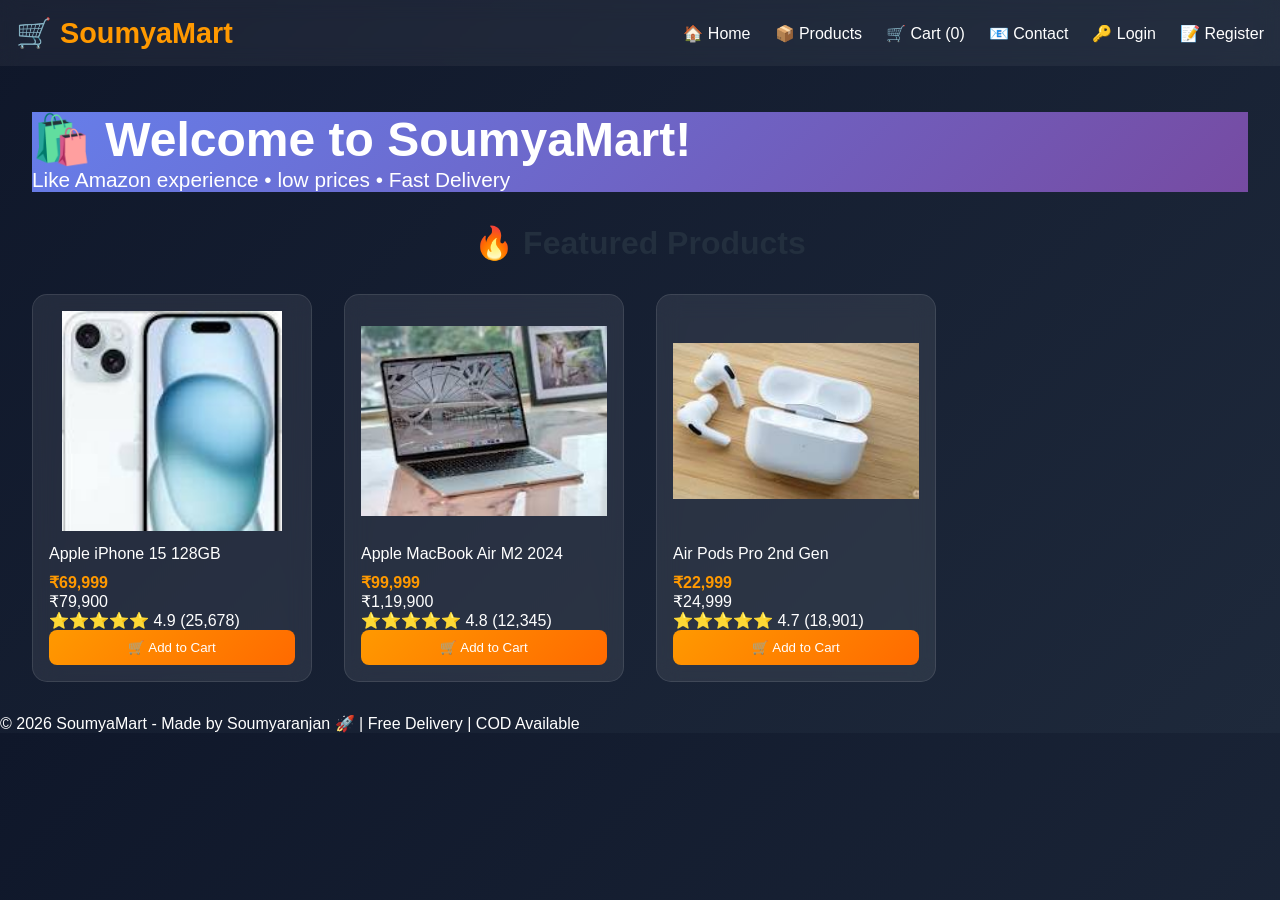
==== index.html @ 293a9233 "All files updated" ====
<!DOCTYPE html>
<html lang="en">
<head>
    <meta charset="UTF-8">
    <meta name="viewport" content="width=device-width, initial-scale=1.0">
    <title>SoumyaMart - Home</title>
    <link rel="stylesheet" href="style.css">
</head>
<body>
    <header>
        <nav>
            <div class="logo">🛒 SoumyaMart</div>
            <ul class="nav-links">
                <li><a href="index.html">🏠 Home</a></li>
                <li><a href="products.html">📦 Products</a></li>
                <li><a href="cart.html">🛒 Cart (<span class="cart-count">0</span>)</a></li>
                <li><a href="contact.html">📧 Contact</a></li>
                <li><a href="login.html">🔑 Login</a></li>
                <li><a href="register.html">📝 Register</a></li>
            </ul>
        </nav>
    </header>
    
    <main>
        <div class="page-header" style="background: linear-gradient(135deg, #667eea 0%, #764ba2 100%); color: white; margin-bottom: 2rem;">
            <h1 style="font-size: 3rem;">🛍️ Welcome to SoumyaMart!</h1>
            <p style="font-size: 1.3rem;">Like Amazon experience • low prices • Fast Delivery</p>
        </div>

        <section class="featured">
            <h2 style="text-align: center; margin-bottom: 2rem; font-size: 2rem; color: #232f3e;">🔥 Featured Products</h2>
            <div class="product-grid">
                
                <!-- 🔥 iPhone 15 - your local image -->
                <div class="product-card">
                    <div class="product-image">
                        <img src="iphone 15.jpg" alt="Apple iPhone 15" loading="lazy">
                    </div>
                    <div class="product-info">
                        <div class="product-title">Apple iPhone 15 128GB</div>
                        <div class="product-price">₹69,999</div>
                        <div class="original-price">₹79,900</div>
                        <div class="product-rating">⭐⭐⭐⭐⭐ 4.9 (25,678)</div>
                        <button class="btn" onclick="addToCart('iphone15-local', 'iPhone 15 128GB', 69999, 'iphone 15.jpg')">
                            🛒 Add to Cart
                        </button>
                    </div>
                </div>
                <div class="product-card">
                    <div class="product-image">
                        <img src="macbook m2.jpg" alt="MacBook" loading="lazy">
                    </div>
                    <div class="product-info">
                        <div class="product-title">Apple MacBook Air M2 2024</div>
                        <div class="product-price">₹99,999</div>
                        <div class="original-price">₹1,19,900</div>
                        <div class="product-rating">⭐⭐⭐⭐⭐ 4.8 (12,345)</div>
                        <button class="btn" onclick="addToCart('macbook', 'MacBook Air M2', 99999, 'macbook m2.jpg')">
                            🛒 Add to Cart
                        </button>
                    </div>
                </div>
                <div class="product-card">
                    <div class="product-image">
                        <img src="Airpods pro.jpg" alt="AirPods" loading="lazy">
                    </div>
                    <div class="product-info">
                        <div class="product-title">Air Pods Pro 2nd Gen</div>
                        <div class="product-price">₹22,999</div>
                        <div class="original-price">₹24,999</div>
                        <div class="product-rating">⭐⭐⭐⭐⭐ 4.7 (18,901)</div>
                        <button class="btn" onclick="addToCart('airpods', 'AirPods Pro 2', 22999, 'Airpods pro.jpg')">
                            🛒 Add to Cart
                        </button>
                    </div>
                </div>

                <!-- 4 more products same pattern... -->
            </div>
        </section>
    </main>
    
    <footer>
        <p>&copy; 2026 SoumyaMart - Made by Soumyaranjan 🚀 | Free Delivery | COD Available</p>
    </footer>
    
    <script src="script.js"></script>
</body>
</html>
---- style.css ----
* {
  margin: 0;
  padding: 0;
  box-sizing: border-box;
}

body {
  font-family: 'Segoe UI', sans-serif;
  background: linear-gradient(135deg, #0f172a, #1e293b);
  color: white;
}

/* HEADER */
header {
  background: rgba(255,255,255,0.05);
  backdrop-filter: blur(10px);
  padding: 1rem;
  position: fixed;
  width: 100%;
  top: 0;
  z-index: 1000;
}

nav {
  display: flex;
  justify-content: space-between;
  align-items: center;
}

.logo {
  font-size: 1.8rem;
  font-weight: bold;
  color: #ff9900;
}

.nav-links {
  display: flex;
  list-style: none;
  gap: 1.5rem;
}

.nav-links a {
  color: white;
  text-decoration: none;
}

/* MAIN */
main {
  margin-top: 80px;
  padding: 2rem;
}

/* PRODUCT GRID */
.product-grid {
  display: grid;
  grid-template-columns: repeat(auto-fill, minmax(260px, 1fr));
  gap: 2rem;
}

/* PRODUCT CARD (GLASS) */
.product-card {
  background: rgba(255,255,255,0.08);
  backdrop-filter: blur(12px);
  border-radius: 15px;
  padding: 1rem;
  transition: 0.3s;
  border: 1px solid rgba(255,255,255,0.1);
}

.product-card:hover {
  transform: translateY(-8px);
}

/* IMAGE */
.product-image img {
  width: 100%;
  height: 220px;
  object-fit: contain;
}

/* INFO */
.product-title {
  font-size: 1rem;
  margin: 10px 0;
}

.product-price {
  color: #ff9900;
  font-weight: bold;
}

/* BUTTON */
.btn {
  background: linear-gradient(135deg, #ff9900, #ff6a00);
  border: none;
  padding: 10px;
  width: 100%;
  border-radius: 8px;
  color: white;
  cursor: pointer;
}

.btn:hover {
  opacity: 0.9;
}

/* TOAST (GLASS) */
.glass-toast {
  position: fixed;
  top: 20px;
  right: 20px;
  background: rgba(255,255,255,0.1);
  backdrop-filter: blur(12px);
  padding: 1rem 1.5rem;
  border-radius: 12px;
  opacity: 0;
  transform: translateY(-20px);
  transition: 0.3s;
  z-index: 9999;
}

.glass-toast.show {
  opacity: 1;
  transform: translateY(0);
}

/* MOBILE */
@media (max-width: 768px) {
  .nav-links {
    display: none;
  }

  .nav-links.active {
    display: flex;
    flex-direction: column;
  }
}
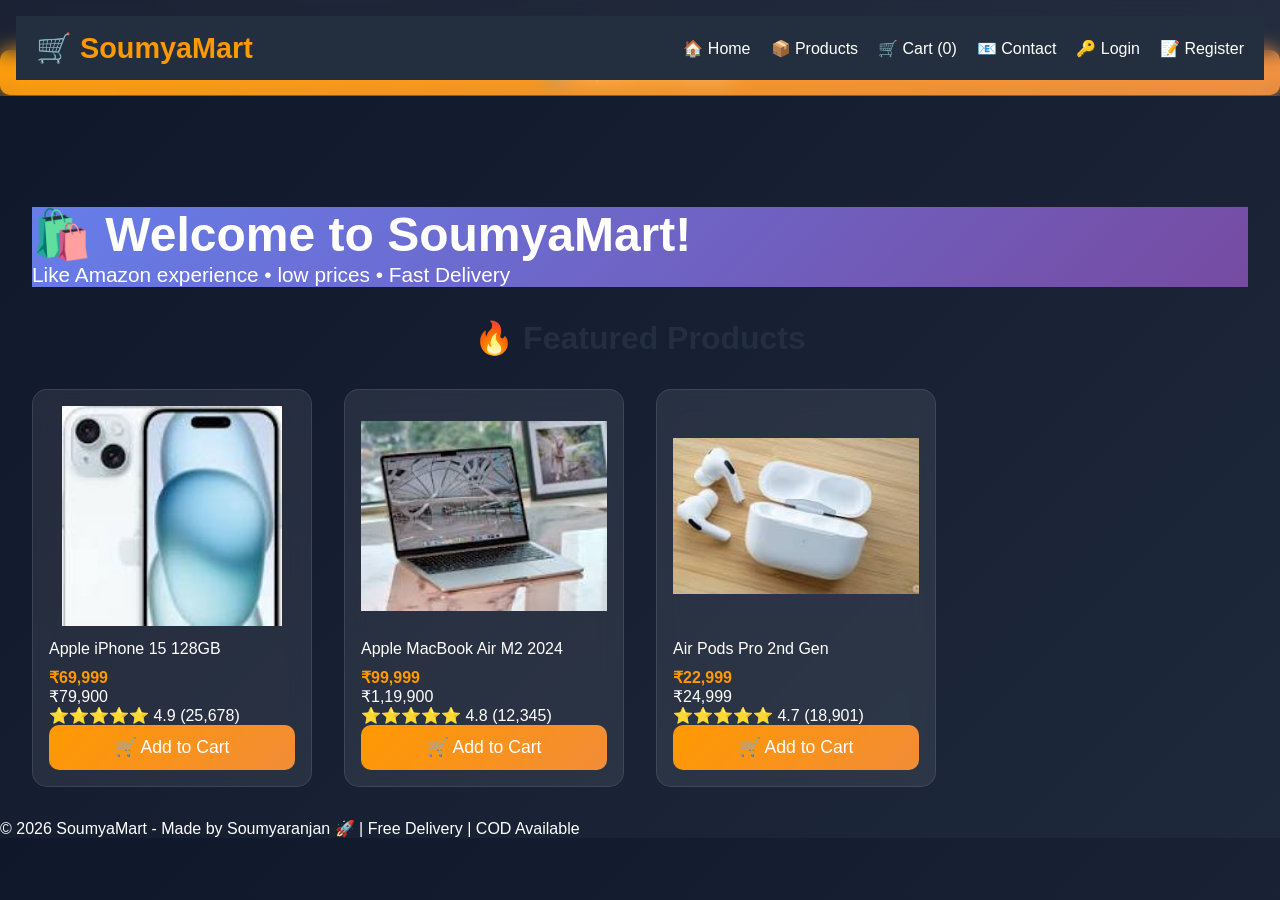
==== commit ea08dc03: "Updated all pages UI & fixes" ====
--- a/index.html
+++ b/index.html
@@ -10,6 +10,9 @@
     <header>
         <nav>
             <div class="logo">🛒 SoumyaMart</div>
+            <div class="menu-toggle" onclick="toggleMenu()">
+    ☰
+</div>
             <ul class="nav-links">
                 <li><a href="index.html">🏠 Home</a></li>
                 <li><a href="products.html">📦 Products</a></li>
@@ -20,7 +23,9 @@
             </ul>
         </nav>
     </header>
-    
+    <div style="text-align: center; margin-top: 50px;">
+    <a href="products.html" class="btn">🛍️ Explore All Products</a>
+</div>
     <main>
         <div class="page-header" style="background: linear-gradient(135deg, #667eea 0%, #764ba2 100%); color: white; margin-bottom: 2rem;">
             <h1 style="font-size: 3rem;">🛍️ Welcome to SoumyaMart!</h1>
--- a/style.css
+++ b/style.css
@@ -134,4 +134,74 @@
     display: flex;
     flex-direction: column;
   }
+}
+
+/* NAVBAR */
+nav {
+    display: flex;
+    justify-content: space-between;
+    align-items: center;
+    padding: 15px 20px;
+    background: #232f3e;
+    color: white;
+}
+
+.nav-links {
+    display: flex;
+    list-style: none;
+    gap: 20px;
+}
+
+.nav-links li a {
+    color: white;
+    text-decoration: none;
+}
+
+/* MENU BUTTON */
+.menu-toggle {
+    display: none;
+    font-size: 25px;
+    cursor: pointer;
+}
+
+/* MOBILE VIEW */
+@media (max-width: 768px) {
+    .menu-toggle {
+        display: block;
+    }
+
+    .nav-links {
+        position: absolute;
+        top: 60px;
+        left: 0;
+        width: 100%;
+        background: #232f3e;
+        flex-direction: column;
+        align-items: center;
+        display: none;
+    }
+
+    .nav-links.show {
+        display: flex;
+    }
+
+    .nav-links li {
+        padding: 15px 0;
+    }
+}
+
+.btn {
+    display: inline-block;
+    padding: 12px 25px;
+    background: linear-gradient(135deg, #ff9900, #f28c38);
+    color: white;
+    text-decoration: none;
+    border-radius: 10px;
+    font-size: 1.1rem;
+    transition: 0.3s;
+}
+
+.btn:hover {
+    transform: scale(1.05);
+    background: linear-gradient(135deg, #e68a00, #d97706);
 }
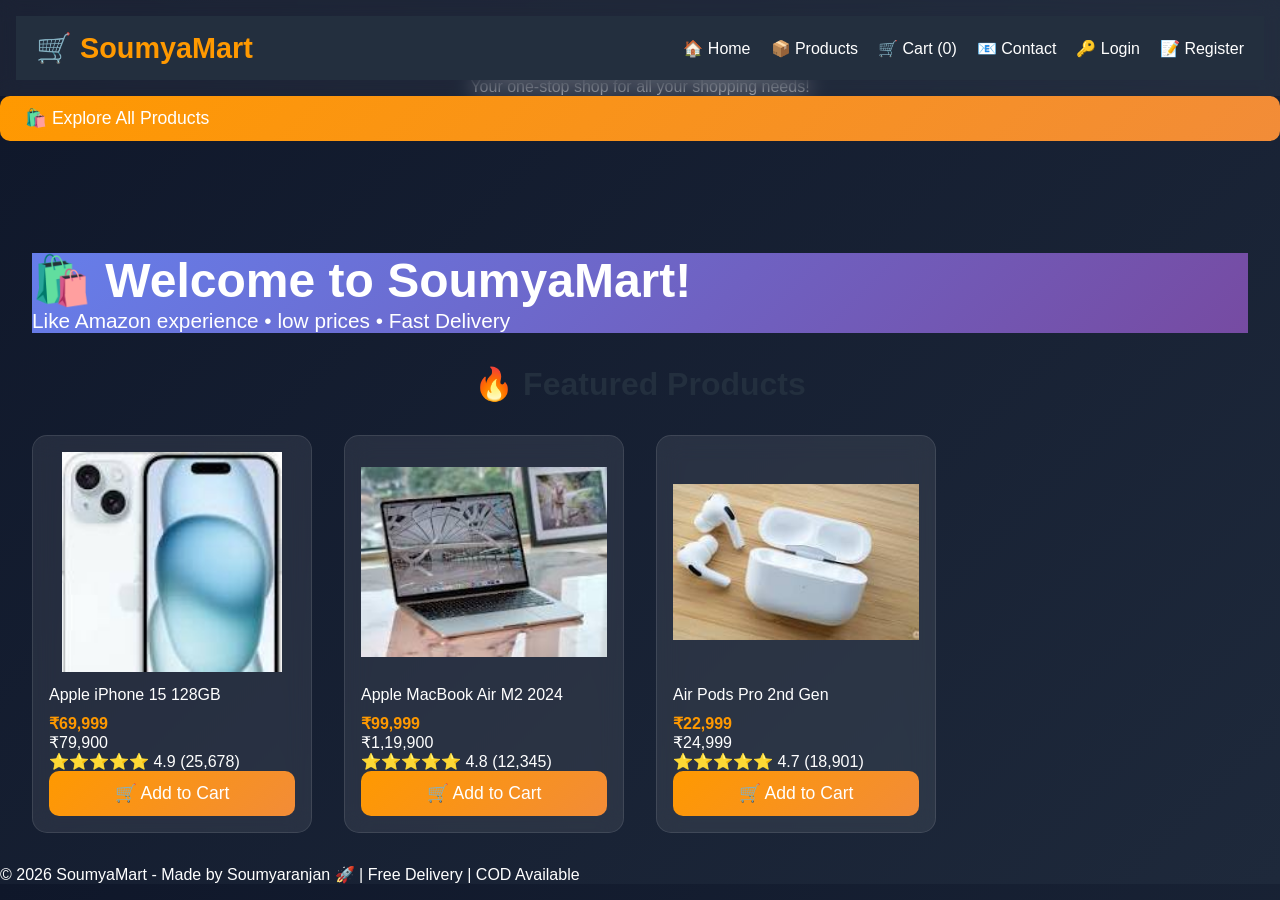
==== commit ecb4895d: "My E-commerce Web Page" ====
--- a/index.html
+++ b/index.html
@@ -10,9 +10,7 @@
     <header>
         <nav>
             <div class="logo">🛒 SoumyaMart</div>
-            <div class="menu-toggle" onclick="toggleMenu()">
-    ☰
-</div>
+            <div class="menu-toggle" onclick="toggleMenu()">☰</div>
             <ul class="nav-links">
                 <li><a href="index.html">🏠 Home</a></li>
                 <li><a href="products.html">📦 Products</a></li>
@@ -24,8 +22,10 @@
         </nav>
     </header>
     <div style="text-align: center; margin-top: 50px;">
-    <a href="products.html" class="btn">🛍️ Explore All Products</a>
-</div>
+        <h2>Welcome to SoumyaMart!</h2>
+        <p>Your one-stop shop for all your shopping needs!</p>
+    </div>
+        <a href="products.html" class="btn">🛍️ Explore All Products</a>
     <main>
         <div class="page-header" style="background: linear-gradient(135deg, #667eea 0%, #764ba2 100%); color: white; margin-bottom: 2rem;">
             <h1 style="font-size: 3rem;">🛍️ Welcome to SoumyaMart!</h1>
--- a/style.css
+++ b/style.css
@@ -204,4 +204,9 @@
 .btn:hover {
     transform: scale(1.05);
     background: linear-gradient(135deg, #e68a00, #d97706);
+}
+@media (max-width: 600px) {
+    .form-row {
+        grid-template-columns: 1fr !important;
+    }
 }
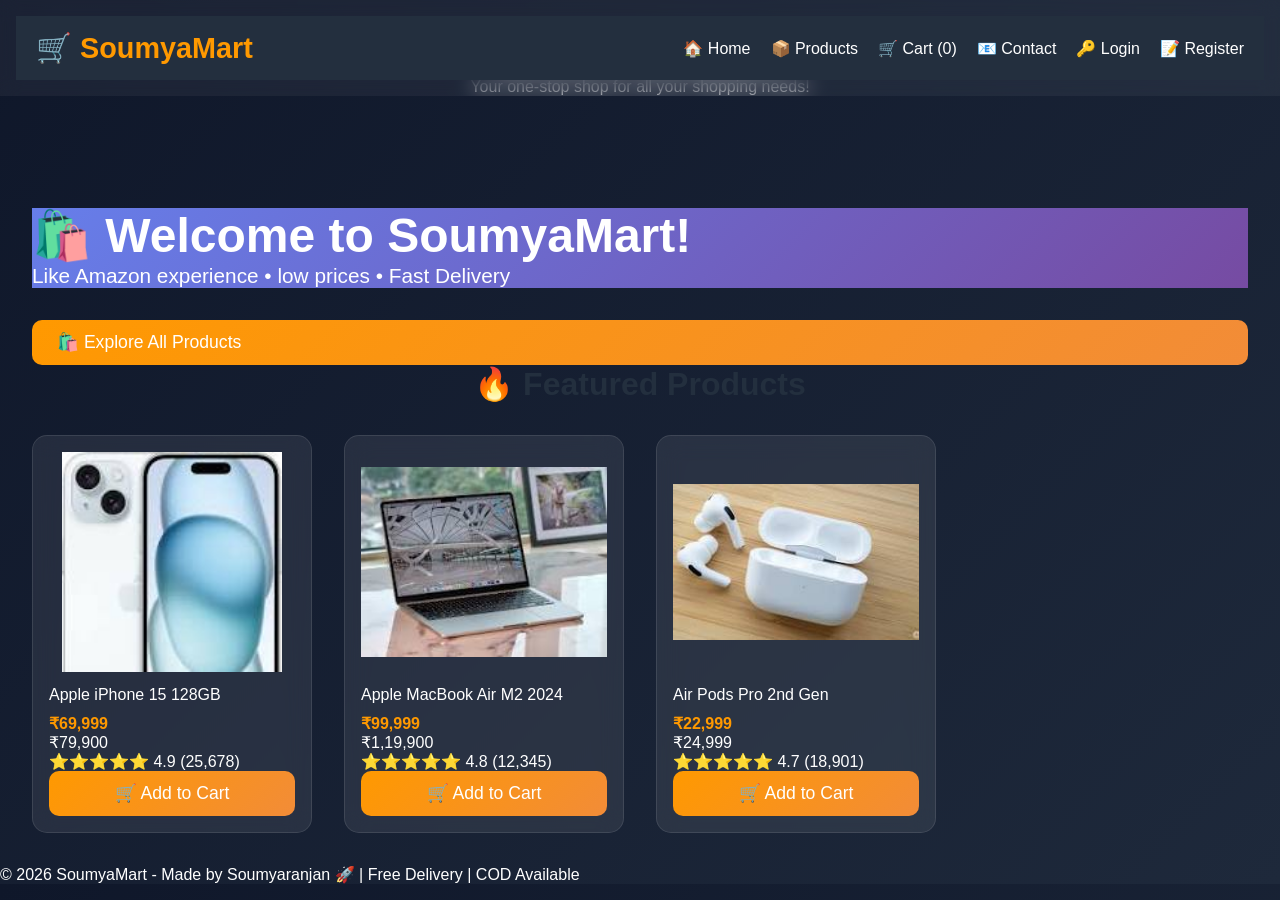
==== commit daeceb54: "My E-commerce Web Page" ====
--- a/index.html
+++ b/index.html
@@ -25,13 +25,12 @@
         <h2>Welcome to SoumyaMart!</h2>
         <p>Your one-stop shop for all your shopping needs!</p>
     </div>
-        <a href="products.html" class="btn">🛍️ Explore All Products</a>
     <main>
         <div class="page-header" style="background: linear-gradient(135deg, #667eea 0%, #764ba2 100%); color: white; margin-bottom: 2rem;">
             <h1 style="font-size: 3rem;">🛍️ Welcome to SoumyaMart!</h1>
             <p style="font-size: 1.3rem;">Like Amazon experience • low prices • Fast Delivery</p>
         </div>
-
+                <a href="products.html" class="btn">🛍️ Explore All Products</a>
         <section class="featured">
             <h2 style="text-align: center; margin-bottom: 2rem; font-size: 2rem; color: #232f3e;">🔥 Featured Products</h2>
             <div class="product-grid">
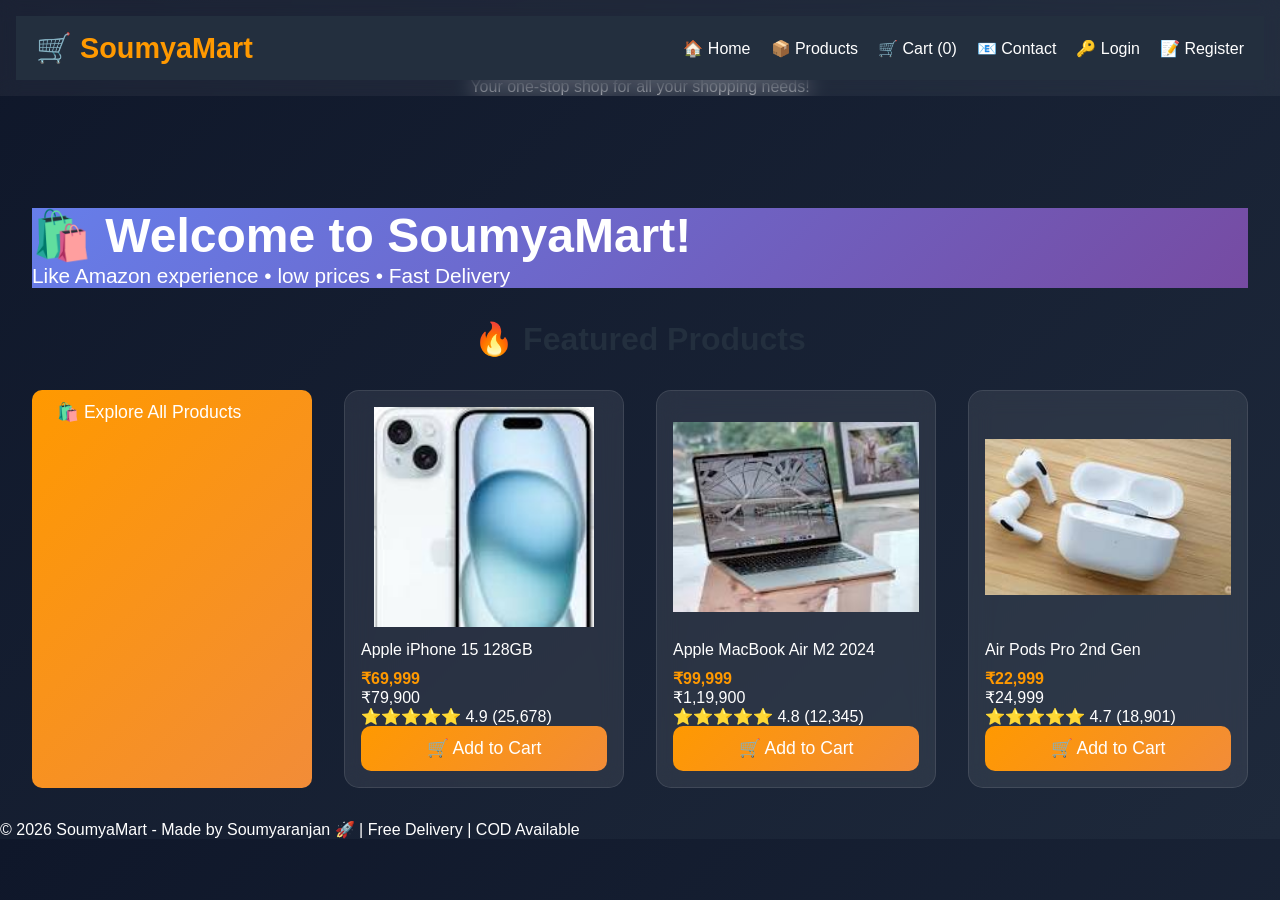
==== commit 331612c3: "My E-commerce Web Page" ====
--- a/index.html
+++ b/index.html
@@ -30,11 +30,10 @@
             <h1 style="font-size: 3rem;">🛍️ Welcome to SoumyaMart!</h1>
             <p style="font-size: 1.3rem;">Like Amazon experience • low prices • Fast Delivery</p>
         </div>
-                <a href="products.html" class="btn">🛍️ Explore All Products</a>
         <section class="featured">
             <h2 style="text-align: center; margin-bottom: 2rem; font-size: 2rem; color: #232f3e;">🔥 Featured Products</h2>
             <div class="product-grid">
-                
+                                <a href="products.html" class="btn">🛍️ Explore All Products</a>
                 <!-- 🔥 iPhone 15 - your local image -->
                 <div class="product-card">
                     <div class="product-image">
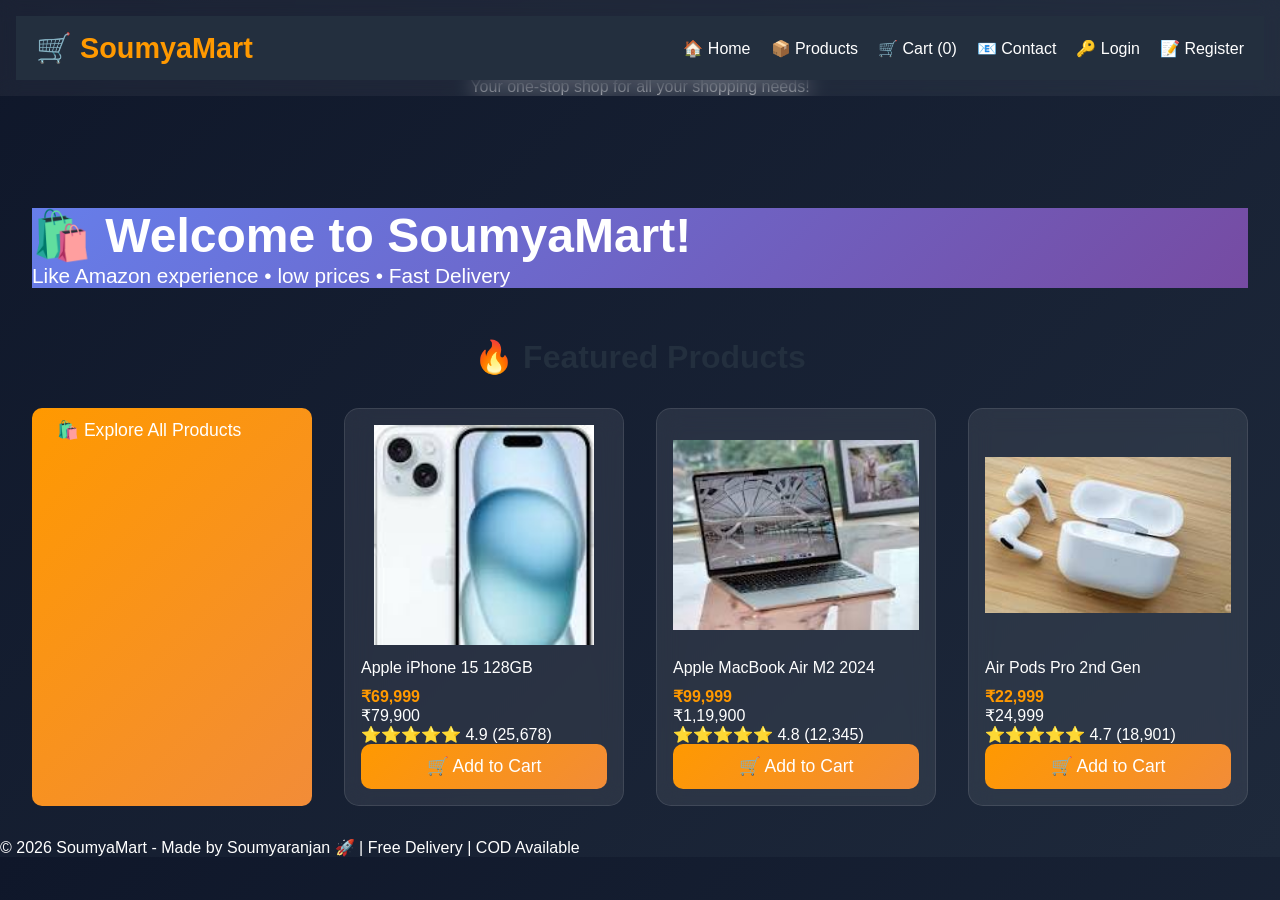
==== commit efe5944e: "My E-commerce Web Page" ====
--- a/index.html
+++ b/index.html
@@ -30,6 +30,7 @@
             <h1 style="font-size: 3rem;">🛍️ Welcome to SoumyaMart!</h1>
             <p style="font-size: 1.3rem;">Like Amazon experience • low prices • Fast Delivery</p>
         </div>
+        <br>
         <section class="featured">
             <h2 style="text-align: center; margin-bottom: 2rem; font-size: 2rem; color: #232f3e;">🔥 Featured Products</h2>
             <div class="product-grid">
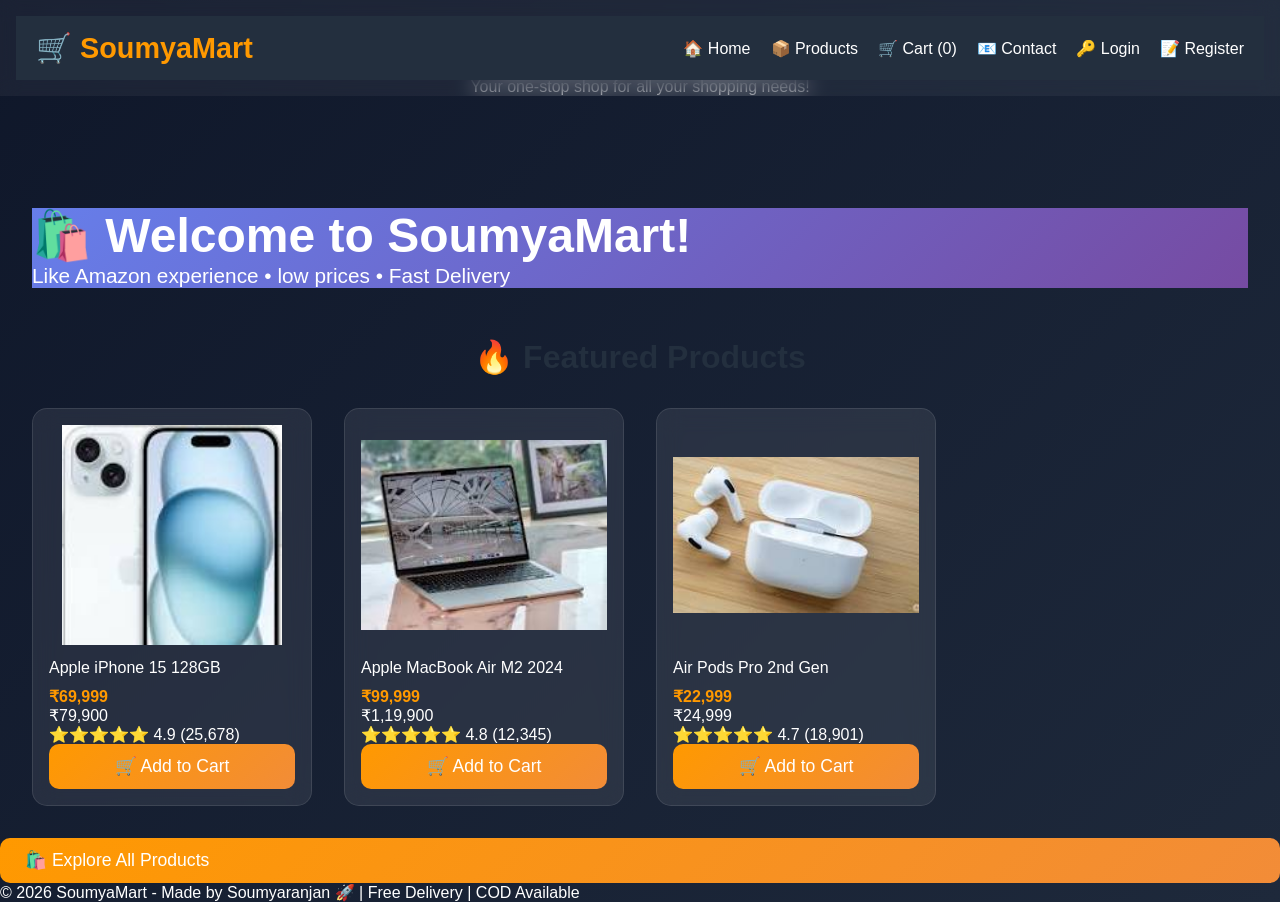
==== commit 4666eb7f: "My E-commerce Web Page" ====
--- a/index.html
+++ b/index.html
@@ -34,7 +34,6 @@
         <section class="featured">
             <h2 style="text-align: center; margin-bottom: 2rem; font-size: 2rem; color: #232f3e;">🔥 Featured Products</h2>
             <div class="product-grid">
-                                <a href="products.html" class="btn">🛍️ Explore All Products</a>
                 <!-- 🔥 iPhone 15 - your local image -->
                 <div class="product-card">
                     <div class="product-image">
@@ -82,8 +81,9 @@
                 <!-- 4 more products same pattern... -->
             </div>
         </section>
+
     </main>
-    
+    <a href="products.html" class="btn">🛍️ Explore All Products</a>
     <footer>
         <p>&copy; 2026 SoumyaMart - Made by Soumyaranjan 🚀 | Free Delivery | COD Available</p>
     </footer>
